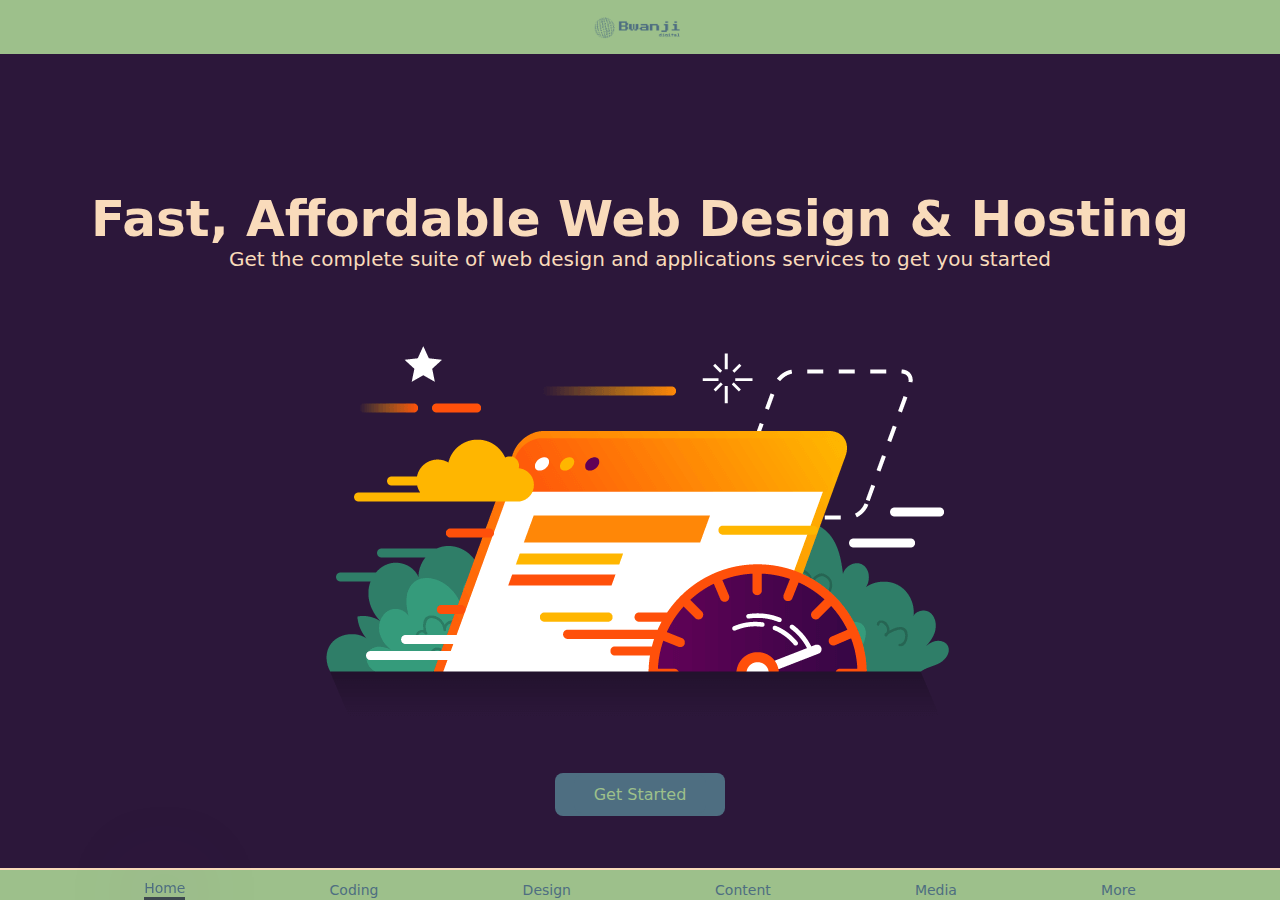
==== index.html @ f075e8f8 "intial commit" ====
<!DOCTYPE html>
<html lang="en">
  <head>
    <meta charset="UTF-8" />
    <link rel="icon" type="image/svg+xml" href="/javascript.svg" />
    <meta name="viewport" content="width=device-width, initial-scale=1.0" />

    <title>Home | Bwanji Digital</title>

    <!-- SEO details go here -->
    <meta name="description" content="Bwanji Digital" />
    <meta name="author" content="Bwanji Digital" />

    <!-- Social Media details go here -->
    <meta property="og:title" content="Home | Bwanji Digital" />
    <meta property="og:type" content="website" />
    <meta property="og:url" content="https://bwanji.digital" />
    <meta
      property="og:description"
      content="Making digital tools accessible and easier to use for all"
    />
    <meta property="og:image" content="bwanji.png" />

    <!-- favicon details go here -->
    <link rel="icon" href="images\favicon.ico" />
    <link rel="icon" href="images\favicon.ico" type="image/svg+xml" />
    <link rel="apple-touch-icon" href="/apple-touch-icon.png" />

    <!-- css style stylesheet links go here -->
    <link rel="stylesheet" href="css/index.css" />

    <!-- fonts -->
    <link rel="preconnect" href="https://fonts.googleapis.com" />
    <link rel="preconnect" href="https://fonts.gstatic.com" crossorigin />
    <link
      href="https://fonts.googleapis.com/css2?family=Noto+Sans:ital,wght@0,100;0,200;0,300;0,400;0,500;0,600;0,700;0,800;0,900;1,100;1,200;1,300;1,400&family=Press+Start+2P&display=swap"
      rel="stylesheet"
    />

    <!-- Social Media Icons -->
    <link
      rel="stylesheet"
      href="https://cdnjs.cloudflare.com/ajax/libs/font-awesome/4.7.0/css/font-awesome.min.css"
    />

		<!-- icons cdn link go here -->
		<link rel='stylesheet' href='https://cdn-uicons.flaticon.com/uicons-regular-rounded/css/uicons-regular-rounded.css'>
		<link rel='stylesheet' href='https://cdn-uicons.flaticon.com/uicons-solid-rounded/css/uicons-solid-rounded.css'>

  </head>

  <body>
    <div id="app">
      <header>
        <div class="upper-bar">
          <img src="images/logos/bwanji-logo-horizontal-grey.png" alt="Logo" />
 
        </div>
      </header>
      <main>
        <!-- /////////---Sections---////////// -->

        <!-- -------Web Design-------- -->
        <div class="wrapper">
          <section id="web-design" class="item-1">
            <div class="container">
              <div class="title-text">
                <h1>Fast, Affordable Web Design & Hosting</h1>
                <h4>
                  Get the complete suite of web design and applications services
                  to get you started
                </h4>
              </div>
              <div class="title-image">
                <img src="images/hero.png" alt="" />
              </div>
              <div class="button">
                <a href="coding.html" class="button">Get Started</a>
              </div>
            </div>
          </section>

          <!-----Graphic Design----- -->

          <section id="design" class="item-1">
            <div class="container">
              <div class="title-text">
                <h1>Graphic Design</h1>
                <h4>
                  Transform your brand with our captivating graphic design
                  services
                </h4>
              </div>
              <div class="title-image">
                <img src="images/design.png" alt="Graphic Design" />
              </div>
              <div class="button-container">
                <a href="design.html" class="button">Get Started</a>
              </div>
            </div>
          </section>

          <!-----Internet Content Management----- -->

          <section id="content-creation" class="item-1">
            <div class="container">
              <div class="title-text">
                <h1>Internet Content Management Services</h1>
                <h4>Engage. Convert. Succeed. Supercharge your brand with Content Marketing.</h4>
              </div>
              <div class="title-image">
                <img src="images/icm-08.png" alt="" />
              </div>
              <div class="button-container">
                <a href="content.html" class="button">Get Started</a>
              </div>
            </div>
          </section>

          <!-----Media Services----- -->
          <section id="media" class="item-1">
            <div class="container">
              <div class="title-text">
                <h1>Media Services</h1>
                <h4>Ignite your brand's reach with our powerful Media Services. Elevate. Dominate. Succeed.</h4>
              </div>
              <div class="title-image">
                <img src="images/media-07.png" alt="" />
              </div>
              <div class="button-container">
                <a href="media.html" class="button">Get Started</a>
              </div>
            </div>
          </section>
        </div>
      </main>
      <footer>
        <!-- Bottom Header -->

        <div class="bottom-header menu">
			<a href="index.html" class="active">
				<i class="fi fi-rr-home"></i>
			  <h4>Home</h4>
			</a>
			<a href="coding.html">
				<i class="fi fi-rr-display-code"></i>
			  <h4>Coding</h4>
			</a>
			<a href="design.html">
				<i class="fi fi-rr-pencil-paintbrush"></i>
			  <!-- <img src="images/icons/graphic-design.png" alt="Graphic Design" /> -->
			  <h4>Design</h4>
			</a>
			<a href="content.html">
				<i class="fi fi-rr-layout-fluid"></i>
			  <!-- <img src="images/icons/icm.png" alt="Content Creation" /> -->
			  <h4>Content</h4>
			</a>
			<a href="media.html">
				<i class="fi fi-rr-photo-video"></i>
			  <!-- <img src="images/icons/Media_content-creator.png" alt="Media Services" /> -->
			  <h4>Media</h4>
			</a>
			<a href="menu.html">
				<i class="fi fi-sr-menu-burger"></i>
			  <!-- <img src="images/icons/menu.png" alt="More" /> -->
			  <h4>More</h4>
			</a>
		  </div>
      </footer>
    </div>
  </body>
</html>
---- css/index.css ----
/* =========================
    RESETS & GENERAL STYLES 
============================ */

/* ---------------------
RESET SETTING 
--------------------- */

/* Box sizing rules */

*,
*::before,
*::after {
  box-sizing: border-box;
}


/* Remove default margin */
* {
  margin: 0;
  padding: 0;
  font: inherit;
}

/* Remove list styles on ul, ol elements with a list role, which suggests default styling will be removed */
ul[role="list"],
ol[role="list"] {
  list-style: none;
}

/* Set core root defaults */
html:focus-within {
  scroll-behavior: smooth;
}


/* Set core body defaults */

html,
body {
  height: 100%;
}

body {
    font-synthesis: none;
  text-rendering: optimizeLegibility;
  -webkit-font-smoothing: antialiased;
  -moz-osx-font-smoothing: grayscale;
  -webkit-text-size-adjust: 100%;
  line-height: 1.5;
}

/* A elements that don't have a class get default styles */
a:not([class]) {
  text-decoration-skip-ink: auto;
}

/* Make images easier to work with */
img,
picture,
svg {
  max-width: 100%;
  display: block;
}

/* Remove all animations, transitions and smooth scroll for people that prefer not to see them */
@media (prefers-reduced-motion: reduce) {
  html:focus-within {
    scroll-behavior: auto;
  }

  *,
  *::before,
  *::after {
    animation-duration: 0.01ms !important;
    animation-iteration-count: 1 !important;
    transition-duration: 0.01ms !important;
    scroll-behavior: auto !important;
  }
}

/* ---------------------
GENERAL STYLES 
--------------------- */

:root {
  font-family: Inter, system-ui, Avenir, Helvetica, Arial, sans-serif;
  line-height: 1.5;
  font-weight: 400;

  color-scheme: light dark;
  color: #4e6e81;
  background-color: #375f4b;

/* Color Scheme */

--clr-primary-1: #375f4b;
  --clr-primary-2: #9dc08b;
  --clr-secondary: #2b0f38e6;
  --clr-secondary-2: #777;
  --clr-accent-primary: #4e6e81;
  --clr-accent-secondary: #f9dbbb;
  



  /* Fonts */

  /* Custom-Fonts Here */

  /* Fonts Weights Here */
  
  --fw-body: 300;
  --fw-bold: 800;
  --fw-title: 400;
  --fw-number: 800;
}

/* Links Style Section */

a {
  font-weight: 500;
  color: var(--clr-accent-primary);
  text-decoration: inherit;
}
a:hover {
  color: var(--clr-primary-2);
}


.card {
  padding: 2em;
}

.read-the-docs {
  color: #888;
}




.button {
  border-radius: 8px;
  /* border: 1px solid transparent; */
  padding: 0.6em 1.2em;
  font-size: 1em;
  font-weight: 500;
  font-family: inherit;
  background-color: var(--clr-accent-primary);
  color: var(--clr-primary-2);
  cursor: pointer;
  transition: border-color 0.25s;
}
.button a:hover {
  border-color: var(--clr-accent-secondary);
}
.button:focus,
.button:focus-visible {
  outline: 4px auto -webkit-focus-ring-color;
}

@media (prefers-color-scheme: light) {
  :root {
    color: var(--clr-accent-primary);
    background-color: var(--clr-primary-1);
  }
  a:hover {
    color: var(--clr-primary-2);
  }
  button {
    background-color: var(--clr-accent-secondary);
  }
}


/* Logo Styling  */

.logo {
  height: 6em;
  padding: 1.5em;
  will-change: filter;
  transition: filter 300ms;
}
.logo:hover {
  filter: drop-shadow(0 0 2em #646cffaa);
}
.logo.vanilla:hover {
  filter: drop-shadow(0 0 2em #f7df1eaa);
}



/* Headings */


h1 {
  font-size: 3.2em;
  line-height: 1.1;
}

h2 {
  font-size: 2em;
  line-height: 1.1;
}

h3 {
  font-size: 1.7em;
  line-height: 1.1;
}

h4 {
  font-size: 1.3em;
  line-height: 1.2;
}

p {
  font-size: 1.1em;
  font-weight: 300;
  line-height: 1.4;
}
/*

/* ---Header - icon--- bar */

/* Upper Bar */

.upper-bar {
  display: flex;
  justify-content: space-evenly;
  align-items: center;
}

.upper-bar a {
  font-size: 14px;
  color: #4e6e81;
}

.upper-bar a:hover {
  padding: 13px;
  background-color: #4e6e81;
  border-bottom: solid 2px #f9dbbb;
  color: #f9dbbb;
}

.upper-bar img {
  width: 100px;
  height: auto;
  margin: 0;
  padding: 0;
}

@media screen and (max-width: 1200px) {
  .upper-bar a {
    font-size: 12px;
    font-weight: 500;
  }

  .upper-bar a:hover {
    padding: 16px;
    background-color: #4e6e81;
    border-bottom: solid 2px #f9dbbb;
    color: #f9dbbb;
  }

  .upper-bar img {
    width: 80px;
    height: auto;
    margin: 0;
    padding: 0;
  }
}

/* Bottom Bar  */

.menu {
  display: flex;
  justify-content: space-evenly;
  align-items: center;
  text-align: center;
  padding-top: 10px;
  border-top: solid 2px var(--clr-accent-secondary);
}

.menu a {
  color: #4e6e81;
  text-align: center;
  font-size: 20px;
}

.menu h4 {
  font-size: 14px;
  font-weight: 500;
}

.bottom-header img {
  width: 12%;
  height: auto;
  margin: auto;
  padding: 0;
}

.active {
  border-bottom: solid 3px #3d484e;
  filter: drop-shadow(0 0 2em #4d1681aa);
}

@media screen and (max-width: 1200px) {
  .menu a {
    color: #4e6e81;
    font-size: 12px;
    font-weight: 500;
    text-align: center;
  }

  .menu h4 {
    font-size: 100%;
  }

  .bottom-header img {
    width: 22px;
    height: auto;
    margin: auto;
    padding: 0;
  }

  .active {
    border-bottom: solid 2px #4e6e81;
  }
}



/* Sections Styling Setting */

/* App Level Grid Styling */

#app {
  height: 100vh;

  /* grid container settings */
  display: grid;
  grid-template-columns: 1fr;
  grid-template-rows: auto 1fr auto;
  grid-template-areas:
    "header"
    "main"
    "footer";
}

#app > header {
  grid-area: header;
  background-color: var(--clr-primary-2);
}

#app > main {
  grid-area: main;
  overflow-y: auto;
  background-color: #375f4b;
}

#app > footer {
  grid-area: footer;
  background-color: var(--clr-primary-2);
}



/* Main Section Level Grid Styling */

/* Scroll Snap Setting*/

main {
  scroll-snap-type: y mandatory;
}


section {
  scroll-snap-align: start;
  scroll-snap-stop: always;
}


/* //////////////--Section Container--/////////////// */
#web-design {
  background-color: rgba(43, 15, 56, 0.9);
}


#design {
  background-color: #375f4b;
}


#content-creation {
  background-color: #b36e54;
}

#media {
  background-color: #2E3840;
}

.container {
  display: flex;
  justify-content: center;
  align-items: center;
  flex-direction: column;
  gap: 50px;
  height: 100vh;

}

.title-image img {
  width: 100%;
  height: auto;
}

.title-text h1 {
  font-size: 50px;
  font-weight: 700;
  text-align: center;
  color: rgb(249, 219, 187);
}

.title-text h4 {

  text-align: center;
  font-size: 20px;
  font-weight: 100;
  color: rgb(249, 219, 187);
}

/* Web Design Media Queries */

@media screen and (max-width: 800px) {
  #web-design {
    height: 100vh;
  }

  .container {
    display: flex;
    justify-content: center;
    align-items: center;
    flex-direction: column;
    gap: 5px;
    height: 100vh;
  }

  .title-image img {
    width: 100%;
    height: auto;
    padding-top: 40px;
    padding-bottom: 40px;
  }

  .title-text {
    margin-left: 30px;
    margin-right: 30px;
  }

  .title-text h1 {
    font-size: 30px;
    font-weight: 700;
    text-align: center;
    color: rgb(249, 219, 187);
  }

  .title-text h4 {
    text-align: center;
    font-size: 16px;
    font-weight: 100;
    color: rgb(249, 219, 187);
  }
}
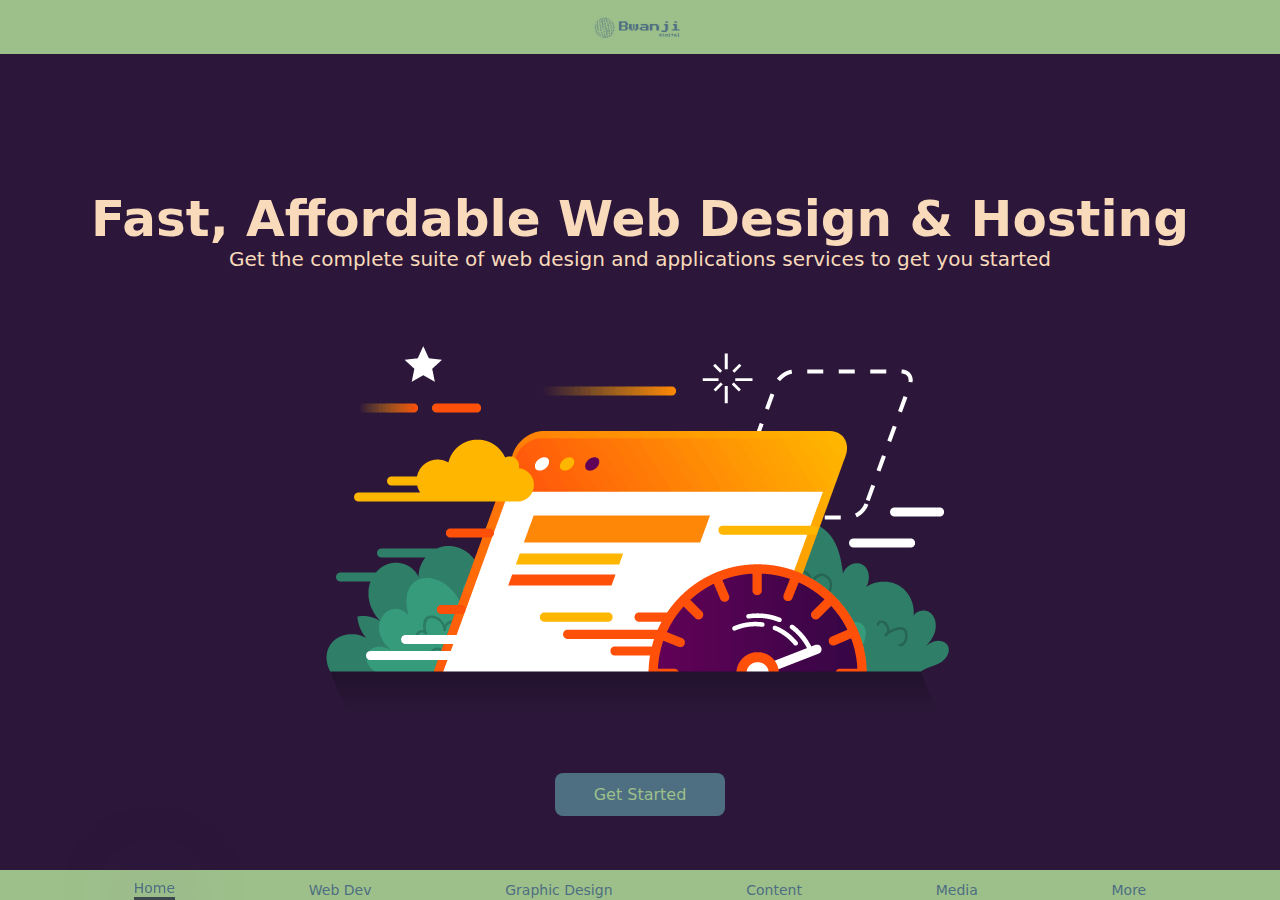
==== commit 096e25e2: "updated main page button hover" ====
--- a/index.html
+++ b/index.html
@@ -144,12 +144,12 @@
 			</a>
 			<a href="coding.html">
 				<i class="fi fi-rr-display-code"></i>
-			  <h4>Coding</h4>
+			  <h4>Web Dev</h4>
 			</a>
 			<a href="design.html">
 				<i class="fi fi-rr-pencil-paintbrush"></i>
 			  <!-- <img src="images/icons/graphic-design.png" alt="Graphic Design" /> -->
-			  <h4>Design</h4>
+			  <h4>Graphic Design</h4>
 			</a>
 			<a href="content.html">
 				<i class="fi fi-rr-layout-fluid"></i>
--- a/css/index.css
+++ b/css/index.css
@@ -149,10 +149,10 @@
   background-color: var(--clr-accent-primary);
   color: var(--clr-primary-2);
   cursor: pointer;
-  transition: border-color 0.25s;
-}
-.button a:hover {
-  border-color: var(--clr-accent-secondary);
+}
+
+.button:hover {
+  background-color: var(--clr-accent-secondary);
 }
 .button:focus,
 .button:focus-visible {
@@ -278,7 +278,6 @@
   align-items: center;
   text-align: center;
   padding-top: 10px;
-  border-top: solid 2px var(--clr-accent-secondary);
 }
 
 .menu a {
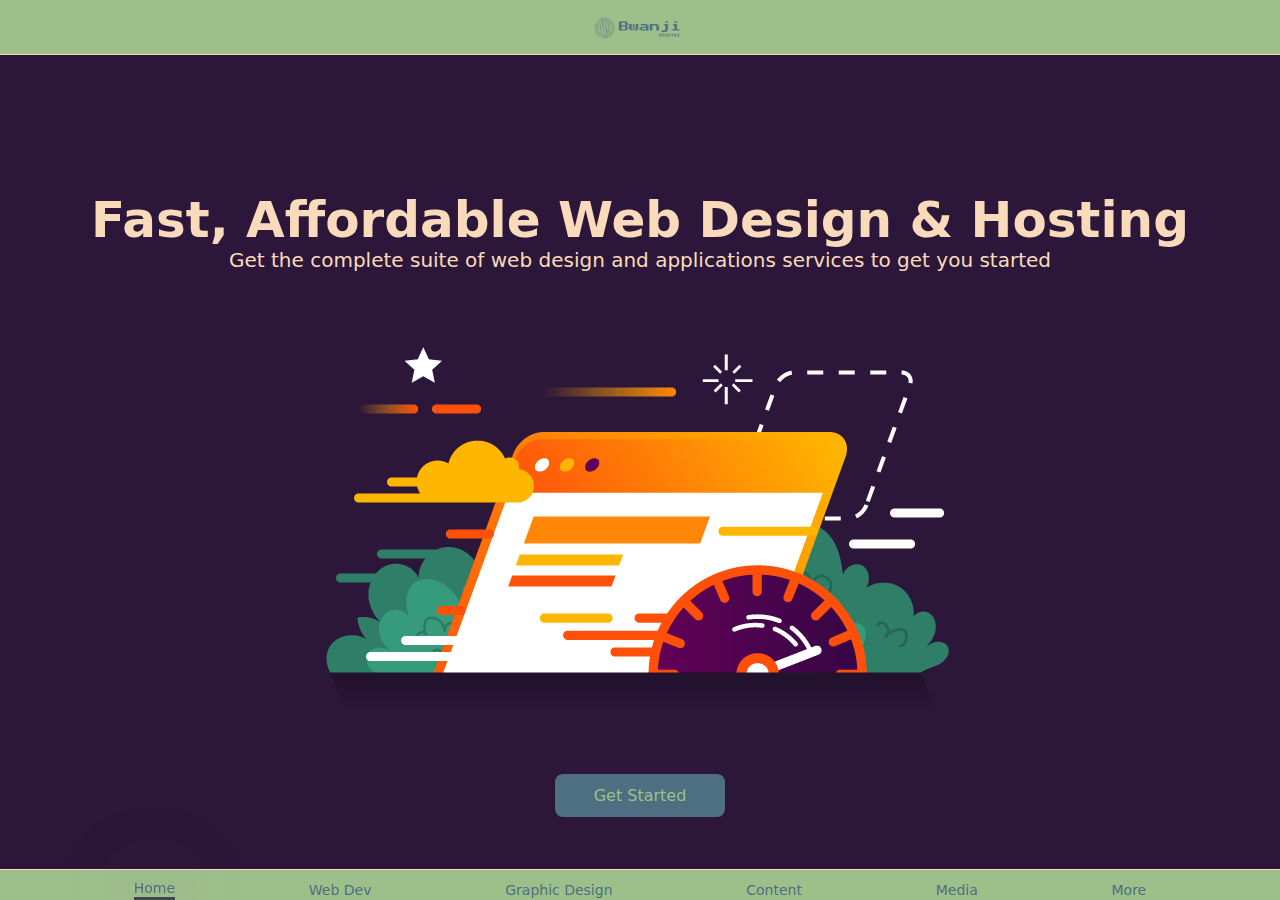
==== commit ee5675cf: "updated Content Marketing title on homepage" ====
--- a/index.html
+++ b/index.html
@@ -2,7 +2,7 @@
 <html lang="en">
   <head>
     <meta charset="UTF-8" />
-    <link rel="icon" type="image/svg+xml" href="/javascript.svg" />
+    <link rel="icon" type="image/svg+xml" href="/bwanji.png" />
     <meta name="viewport" content="width=device-width, initial-scale=1.0" />
 
     <title>Home | Bwanji Digital</title>
@@ -105,7 +105,7 @@
           <section id="content-creation" class="item-1">
             <div class="container">
               <div class="title-text">
-                <h1>Internet Content Management Services</h1>
+                <h1>Content Marketing</h1>
                 <h4>Engage. Convert. Succeed. Supercharge your brand with Content Marketing.</h4>
               </div>
               <div class="title-image">
--- a/css/index.css
+++ b/css/index.css
@@ -128,20 +128,9 @@
 }
 
 
-.card {
-  padding: 2em;
-}
-
-.read-the-docs {
-  color: #888;
-}
-
-
-
 
 .button {
   border-radius: 8px;
-  /* border: 1px solid transparent; */
   padding: 0.6em 1.2em;
   font-size: 1em;
   font-weight: 500;
@@ -228,6 +217,8 @@
   display: flex;
   justify-content: space-evenly;
   align-items: center;
+  border-bottom: solid 1px var(--clr-accent-secondary);
+  
 }
 
 .upper-bar a {
@@ -278,6 +269,7 @@
   align-items: center;
   text-align: center;
   padding-top: 10px;
+  border-top: solid 1px var(--clr-accent-secondary);
 }
 
 .menu a {
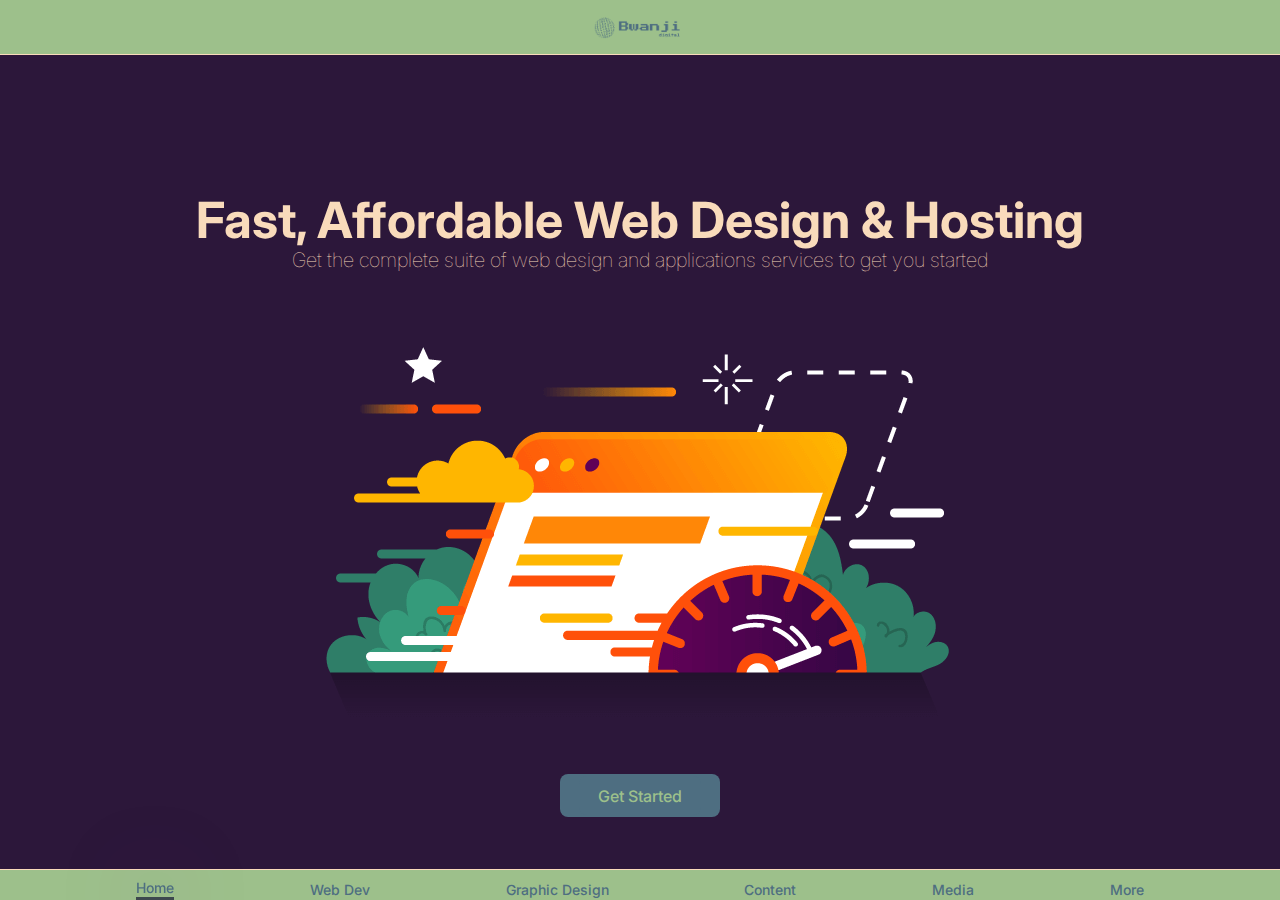
==== commit 0643703f: "blog page fonts updated" ====
--- a/index.html
+++ b/index.html
@@ -1,173 +1,168 @@
 <!DOCTYPE html>
 <html lang="en">
-  <head>
-    <meta charset="UTF-8" />
-    <link rel="icon" type="image/svg+xml" href="/bwanji.png" />
-    <meta name="viewport" content="width=device-width, initial-scale=1.0" />
 
-    <title>Home | Bwanji Digital</title>
+<head>
+  <meta charset="UTF-8" />
+  <link rel="icon" type="image/svg+xml" href="/bwanji.png" />
+  <meta name="viewport" content="width=device-width, initial-scale=1.0" />
 
-    <!-- SEO details go here -->
-    <meta name="description" content="Bwanji Digital" />
-    <meta name="author" content="Bwanji Digital" />
+  <title>Home | Bwanji Digital</title>
 
-    <!-- Social Media details go here -->
-    <meta property="og:title" content="Home | Bwanji Digital" />
-    <meta property="og:type" content="website" />
-    <meta property="og:url" content="https://bwanji.digital" />
-    <meta
-      property="og:description"
-      content="Making digital tools accessible and easier to use for all"
-    />
-    <meta property="og:image" content="bwanji.png" />
+  <!-- SEO details go here -->
+  <meta name="description" content="Bwanji Digital" />
+  <meta name="author" content="Bwanji Digital" />
 
-    <!-- favicon details go here -->
-    <link rel="icon" href="images\favicon.ico" />
-    <link rel="icon" href="images\favicon.ico" type="image/svg+xml" />
-    <link rel="apple-touch-icon" href="/apple-touch-icon.png" />
+  <!-- Social Media details go here -->
+  <meta property="og:title" content="Home | Bwanji Digital" />
+  <meta property="og:type" content="website" />
+  <meta property="og:url" content="https://bwanji.digital" />
+  <meta property="og:description" content="Making digital tools accessible and easier to use for all" />
+  <meta property="og:image" content="bwanji.png" />
 
-    <!-- css style stylesheet links go here -->
-    <link rel="stylesheet" href="css/index.css" />
+  <!-- favicon details go here -->
+  <link rel="icon" href="images\favicon.ico" />
+  <link rel="icon" href="images\favicon.ico" type="image/svg+xml" />
+  <link rel="apple-touch-icon" href="/apple-touch-icon.png" />
 
-    <!-- fonts -->
-    <link rel="preconnect" href="https://fonts.googleapis.com" />
-    <link rel="preconnect" href="https://fonts.gstatic.com" crossorigin />
-    <link
-      href="https://fonts.googleapis.com/css2?family=Noto+Sans:ital,wght@0,100;0,200;0,300;0,400;0,500;0,600;0,700;0,800;0,900;1,100;1,200;1,300;1,400&family=Press+Start+2P&display=swap"
-      rel="stylesheet"
-    />
+  <!-- css style stylesheet links go here -->
+  <link rel="stylesheet" href="css/index.css" />
 
-    <!-- Social Media Icons -->
-    <link
-      rel="stylesheet"
-      href="https://cdnjs.cloudflare.com/ajax/libs/font-awesome/4.7.0/css/font-awesome.min.css"
-    />
+  <!-- fonts go here -->
+  <link rel="preconnect" href="https://fonts.googleapis.com">
+  <link rel="preconnect" href="https://fonts.gstatic.com" crossorigin>
+  <link
+    href="https://fonts.googleapis.com/css2?family=Inter:wght@100;200;300;400;500;600;700;800;900&family=Press+Start+2P&family=Ubuntu:ital,wght@0,300;0,400;0,500;0,700;1,300;1,400;1,500;1,700&display=swap"
+    rel="stylesheet">
 
-		<!-- icons cdn link go here -->
-		<link rel='stylesheet' href='https://cdn-uicons.flaticon.com/uicons-regular-rounded/css/uicons-regular-rounded.css'>
-		<link rel='stylesheet' href='https://cdn-uicons.flaticon.com/uicons-solid-rounded/css/uicons-solid-rounded.css'>
+  <!-- Social Media Icons -->
+  <link rel="stylesheet" href="https://cdnjs.cloudflare.com/ajax/libs/font-awesome/4.7.0/css/font-awesome.min.css" />
 
-  </head>
+  <!-- icons cdn link go here -->
+  <link rel='stylesheet' href='https://cdn-uicons.flaticon.com/uicons-regular-rounded/css/uicons-regular-rounded.css'>
+  <link rel='stylesheet' href='https://cdn-uicons.flaticon.com/uicons-solid-rounded/css/uicons-solid-rounded.css'>
 
-  <body>
-    <div id="app">
-      <header>
-        <div class="upper-bar">
-          <img src="images/logos/bwanji-logo-horizontal-grey.png" alt="Logo" />
- 
-        </div>
-      </header>
-      <main>
-        <!-- /////////---Sections---////////// -->
+</head>
 
-        <!-- -------Web Design-------- -->
-        <div class="wrapper">
-          <section id="web-design" class="item-1">
-            <div class="container">
-              <div class="title-text">
-                <h1>Fast, Affordable Web Design & Hosting</h1>
-                <h4>
-                  Get the complete suite of web design and applications services
-                  to get you started
-                </h4>
-              </div>
-              <div class="title-image">
-                <img src="images/hero.png" alt="" />
-              </div>
-              <div class="button">
-                <a href="coding.html" class="button">Get Started</a>
-              </div>
+<body>
+  <div id="app">
+    <header>
+      <div class="upper-bar">
+        <img src="images/logos/bwanji-logo-horizontal-grey.png" alt="Logo" />
+
+      </div>
+    </header>
+    <main>
+      <!-- /////////---Sections---////////// -->
+
+      <!-- -------Web Design-------- -->
+      <div class="wrapper">
+        <section id="web-design" class="item-1">
+          <div class="container">
+            <div class="title-text">
+              <h1>Fast, Affordable Web Design & Hosting</h1>
+              <h4>
+                Get the complete suite of web design and applications services
+                to get you started
+              </h4>
             </div>
-          </section>
+            <div class="title-image">
+              <img src="images/hero.png" alt="" />
+            </div>
+            <div class="button">
+              <a href="coding.html" class="button">Get Started</a>
+            </div>
+          </div>
+        </section>
 
-          <!-----Graphic Design----- -->
+        <!-----Graphic Design----- -->
 
-          <section id="design" class="item-1">
-            <div class="container">
-              <div class="title-text">
-                <h1>Graphic Design</h1>
-                <h4>
-                  Transform your brand with our captivating graphic design
-                  services
-                </h4>
-              </div>
-              <div class="title-image">
-                <img src="images/design.png" alt="Graphic Design" />
-              </div>
-              <div class="button-container">
-                <a href="design.html" class="button">Get Started</a>
-              </div>
+        <section id="design" class="item-1">
+          <div class="container">
+            <div class="title-text">
+              <h1>Graphic Design</h1>
+              <h4>
+                Transform your brand with our captivating graphic design
+                services
+              </h4>
             </div>
-          </section>
+            <div class="title-image">
+              <img src="images/design.png" alt="Graphic Design" />
+            </div>
+            <div class="button-container">
+              <a href="design.html" class="button">Get Started</a>
+            </div>
+          </div>
+        </section>
 
-          <!-----Internet Content Management----- -->
+        <!-----Internet Content Management----- -->
 
-          <section id="content-creation" class="item-1">
-            <div class="container">
-              <div class="title-text">
-                <h1>Content Marketing</h1>
-                <h4>Engage. Convert. Succeed. Supercharge your brand with Content Marketing.</h4>
-              </div>
-              <div class="title-image">
-                <img src="images/icm-08.png" alt="" />
-              </div>
-              <div class="button-container">
-                <a href="content.html" class="button">Get Started</a>
-              </div>
+        <section id="content-creation" class="item-1">
+          <div class="container">
+            <div class="title-text">
+              <h1>Content Marketing</h1>
+              <h4>Engage. Convert. Succeed. Supercharge your brand with Content Marketing.</h4>
             </div>
-          </section>
+            <div class="title-image">
+              <img src="images/icm-08.png" alt="" />
+            </div>
+            <div class="button-container">
+              <a href="content.html" class="button">Get Started</a>
+            </div>
+          </div>
+        </section>
 
-          <!-----Media Services----- -->
-          <section id="media" class="item-1">
-            <div class="container">
-              <div class="title-text">
-                <h1>Media Services</h1>
-                <h4>Ignite your brand's reach with our powerful Media Services. Elevate. Dominate. Succeed.</h4>
-              </div>
-              <div class="title-image">
-                <img src="images/media-07.png" alt="" />
-              </div>
-              <div class="button-container">
-                <a href="media.html" class="button">Get Started</a>
-              </div>
+        <!-----Media Services----- -->
+        <section id="media" class="item-1">
+          <div class="container">
+            <div class="title-text">
+              <h1>Media Services</h1>
+              <h4>Ignite your brand's reach with our powerful Media Services. Elevate. Dominate. Succeed.</h4>
             </div>
-          </section>
-        </div>
-      </main>
-      <footer>
-        <!-- Bottom Header -->
+            <div class="title-image">
+              <img src="images/media-07.png" alt="" />
+            </div>
+            <div class="button-container">
+              <a href="media.html" class="button">Get Started</a>
+            </div>
+          </div>
+        </section>
+      </div>
+    </main>
+    <footer>
+      <!-- Bottom Header -->
 
-        <div class="bottom-header menu">
-			<a href="index.html" class="active">
-				<i class="fi fi-rr-home"></i>
-			  <h4>Home</h4>
-			</a>
-			<a href="coding.html">
-				<i class="fi fi-rr-display-code"></i>
-			  <h4>Web Dev</h4>
-			</a>
-			<a href="design.html">
-				<i class="fi fi-rr-pencil-paintbrush"></i>
-			  <!-- <img src="images/icons/graphic-design.png" alt="Graphic Design" /> -->
-			  <h4>Graphic Design</h4>
-			</a>
-			<a href="content.html">
-				<i class="fi fi-rr-layout-fluid"></i>
-			  <!-- <img src="images/icons/icm.png" alt="Content Creation" /> -->
-			  <h4>Content</h4>
-			</a>
-			<a href="media.html">
-				<i class="fi fi-rr-photo-video"></i>
-			  <!-- <img src="images/icons/Media_content-creator.png" alt="Media Services" /> -->
-			  <h4>Media</h4>
-			</a>
-			<a href="menu.html">
-				<i class="fi fi-sr-menu-burger"></i>
-			  <!-- <img src="images/icons/menu.png" alt="More" /> -->
-			  <h4>More</h4>
-			</a>
-		  </div>
-      </footer>
-    </div>
-  </body>
-</html>
+      <div class="bottom-header menu">
+        <a href="index.html" class="active">
+          <i class="fi fi-rr-home"></i>
+          <h4>Home</h4>
+        </a>
+        <a href="coding.html">
+          <i class="fi fi-rr-display-code"></i>
+          <h4>Web Dev</h4>
+        </a>
+        <a href="design.html">
+          <i class="fi fi-rr-pencil-paintbrush"></i>
+          <!-- <img src="images/icons/graphic-design.png" alt="Graphic Design" /> -->
+          <h4>Graphic Design</h4>
+        </a>
+        <a href="content.html">
+          <i class="fi fi-rr-layout-fluid"></i>
+          <!-- <img src="images/icons/icm.png" alt="Content Creation" /> -->
+          <h4>Content</h4>
+        </a>
+        <a href="media.html">
+          <i class="fi fi-rr-photo-video"></i>
+          <!-- <img src="images/icons/Media_content-creator.png" alt="Media Services" /> -->
+          <h4>Media</h4>
+        </a>
+        <a href="menu.html">
+          <i class="fi fi-sr-menu-burger"></i>
+          <!-- <img src="images/icons/menu.png" alt="More" /> -->
+          <h4>More</h4>
+        </a>
+      </div>
+    </footer>
+  </div>
+</body>
+
+</html>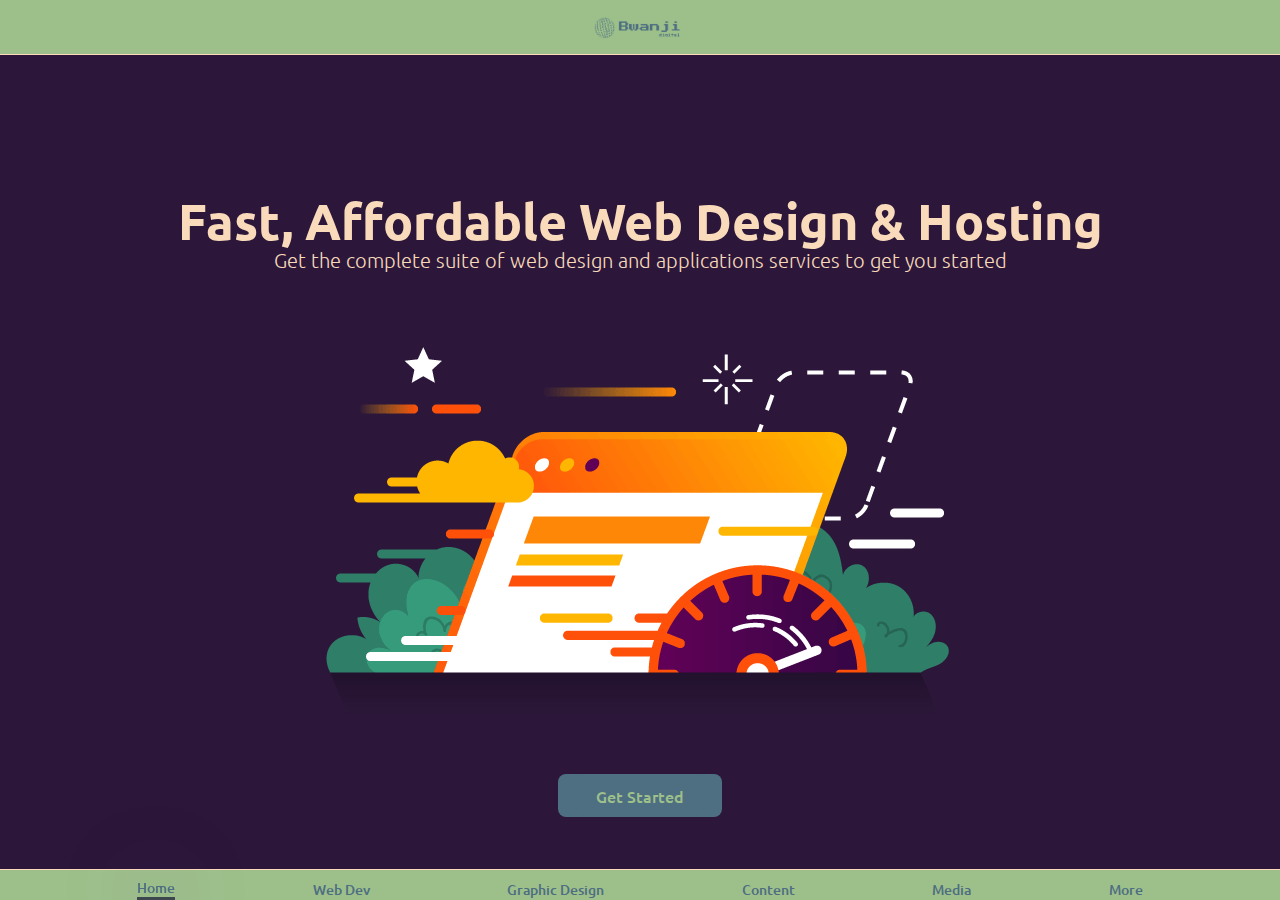
==== commit b45a776f: "contact form links site wide updated" ====
--- a/index.html
+++ b/index.html
@@ -3,7 +3,7 @@
 
 <head>
   <meta charset="UTF-8" />
-  <link rel="icon" type="image/svg+xml" href="/bwanji.png" />
+  <link rel="icon" type="image/svg+xml" href="bwanji.png" />
   <meta name="viewport" content="width=device-width, initial-scale=1.0" />
 
   <title>Home | Bwanji Digital</title>
--- a/css/index.css
+++ b/css/index.css
@@ -84,15 +84,18 @@
 --------------------- */
 
 :root {
-  font-family: Inter, system-ui, Avenir, Helvetica, Arial, sans-serif;
+  font-family: "Inter", sans-serif;
+  font-family: "Press Start 2P", cursive;
+  font-family: "Ubuntu", sans-serif;
   line-height: 1.5;
-  font-weight: 400;
+  font-weight: 300;
+  
+
+    /* Color Scheme */
 
   color-scheme: light dark;
   color: #4e6e81;
   background-color: #375f4b;
-
-/* Color Scheme */
 
 --clr-primary-1: #375f4b;
   --clr-primary-2: #9dc08b;
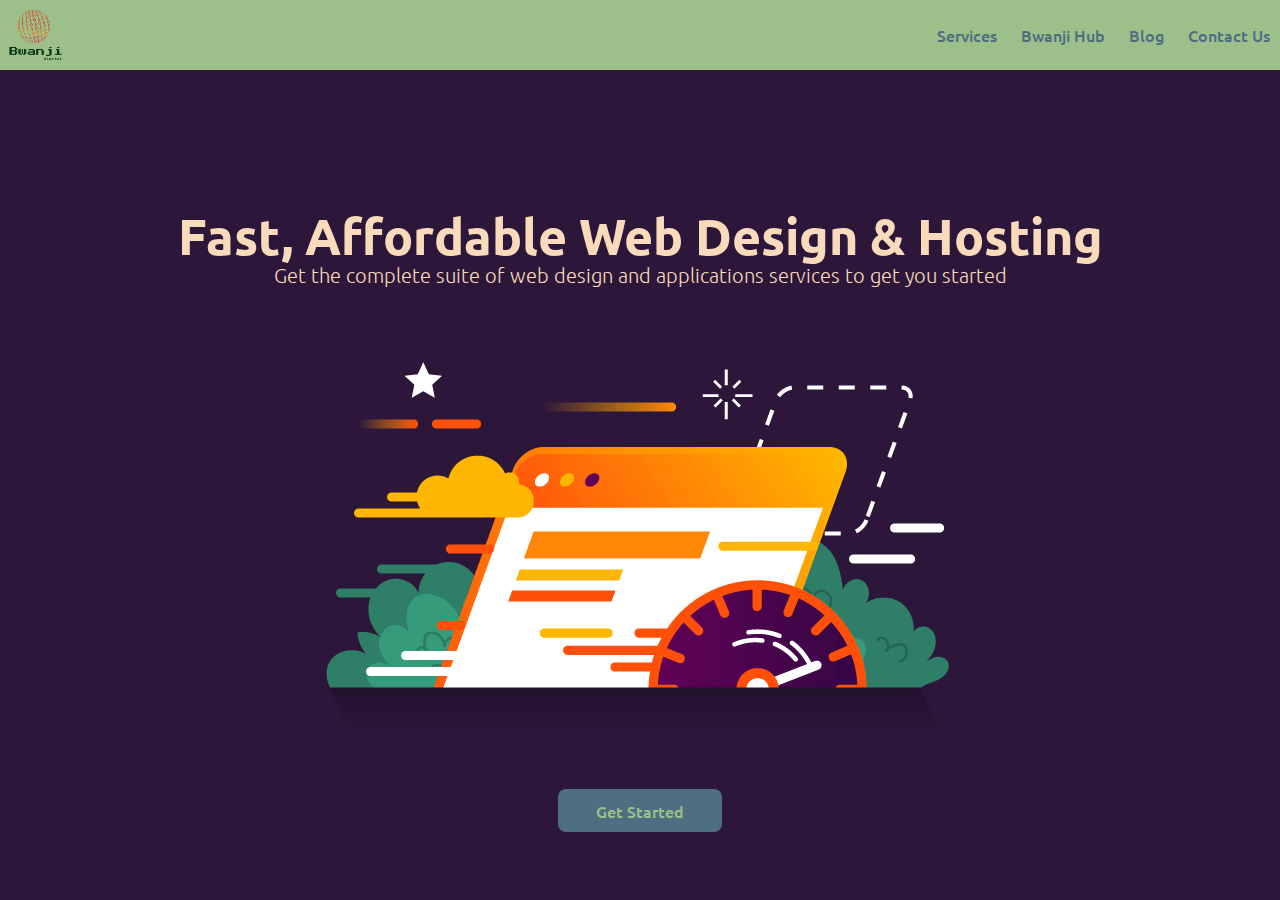
==== commit 69ab2840: "Created Navbar index page" ====
--- a/index.html
+++ b/index.html
@@ -46,10 +46,23 @@
 <body>
   <div id="app">
     <header>
+        <!-- Mobile Nav -->  
       <div class="upper-bar">
         <img src="images/logos/bwanji-logo-horizontal-grey.png" alt="Logo" />
 
       </div>
+
+      <!-- Desktop Nav -->
+      <div class="nav body-width">
+
+        <div class="site-logo"><a href="index.html"><img src="bwanji.png" alt="Site Logo"></a></div>
+        <div class="nav-list">
+          <a href="services.html">Services</a>
+          <a href="">Bwanji Hub</a>
+          <a href="blog.html">Blog</a>
+          <a href="">Contact Us</a>
+        </div>
+
     </header>
     <main>
       <!-- /////////---Sections---////////// -->
@@ -136,9 +149,9 @@
           <i class="fi fi-rr-home"></i>
           <h4>Home</h4>
         </a>
-        <a href="coding.html">
+        <a href="services.html">
           <i class="fi fi-rr-display-code"></i>
-          <h4>Web Dev</h4>
+          <h4>Services</h4>
         </a>
         <a href="design.html">
           <i class="fi fi-rr-pencil-paintbrush"></i>
--- a/css/index.css
+++ b/css/index.css
@@ -214,14 +214,46 @@
 
 /* ---Header - icon--- bar */
 
-/* Upper Bar */
+
+/* Desktop Mode NavBar
+-------------------- */
+
+.nav  {
+  display: flex;
+  justify-content: space-between;
+  align-items: center;
+}
+
+.site-logo img {
+  width: 70px;
+  height: auto;
+}
+
+.nav-list a {
+  text-decoration: none;
+  margin: 10px;
+}
+
+.nav-list a:hover {
+  color: var(--clr-accent-secondary);
+}
+
+
+@media screen and (max-width: 1200px) {
+  .nav {
+    display: none;
+  }
+}
+
+
+/* Mobile Mode Upper NavBar 
+------------------------*/
 
 .upper-bar {
   display: flex;
   justify-content: space-evenly;
   align-items: center;
   border-bottom: solid 1px var(--clr-accent-secondary);
-  
 }
 
 .upper-bar a {
@@ -232,7 +264,6 @@
 .upper-bar a:hover {
   padding: 13px;
   background-color: #4e6e81;
-  border-bottom: solid 2px #f9dbbb;
   color: #f9dbbb;
 }
 
@@ -261,6 +292,12 @@
     height: auto;
     margin: 0;
     padding: 0;
+  }
+}
+
+@media screen and (min-width:1200px) {
+  .upper-bar {
+    display: none;
   }
 }
 
@@ -298,6 +335,29 @@
   filter: drop-shadow(0 0 2em #4d1681aa);
 }
 
+@media screen and (min-width: 1200px) {
+  .menu {
+    display: none;
+  }
+}
+
+.menu a {
+  color: #4e6e81;
+  text-align: center;
+  font-size: 20px;
+}
+
+.menu h4 {
+  font-size: 14px;
+  font-weight: 400;
+  padding: 0;
+  margin: 0;
+}
+
+.active {
+  border-bottom: solid 3px #3d484e;
+}
+
 @media screen and (max-width: 1200px) {
   .menu a {
     color: #4e6e81;
@@ -321,7 +381,6 @@
     border-bottom: solid 2px #4e6e81;
   }
 }
-
 
 
 /* Sections Styling Setting */
